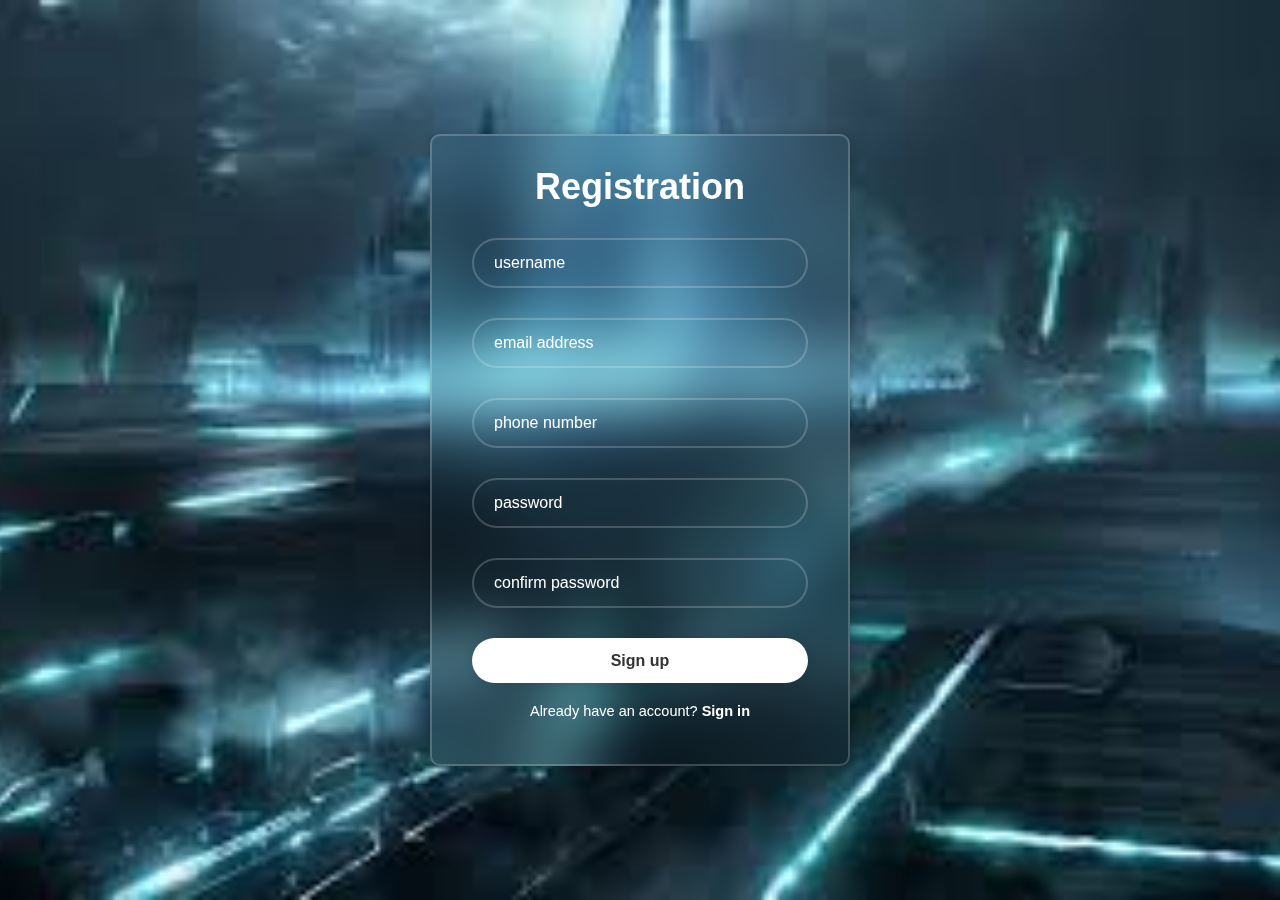
==== docs/signup.html @ b8614477 "Initial commit" ====
<!DOCTYPE html>
<html lang="en">
<head>
    <meta charset="UTF-8">
    <meta name="viewport" content="width=device-width, initial-scale=1.0">
    <title>Form</title>
    <link rel="stylesheet" href="css/style.css">
</head>
<body>

    <div class="wrapper">
        <form action="" >
            <h1>Registration</h1>
            <div class="input-box">
                <input type="text" maxlength="15" placeholder="username" required>
                <i class="bx bxs-user"></i>
            </div>
            <div class="input-box">
                <input type="email" placeholder="email address" required>
                <i class="bx bxs-user"></i>
            </div>
            <div class="input-box">
                <input type="number" placeholder="phone number" maxlength="0" max="11" oninput="limitDigits(event)" required>
                <i class="bx bxs-lock-alt"></i>
            </div>
            <div class="input-box">
                <input type="password" placeholder="password" required>
                <i class="bx bxs-lock-alt"></i>
            </div>
            <div class="input-box">
                <input type="password" placeholder="confirm password" required>
                <i class="bx bxs-lock-alt"></i>
            </div>
            <!-- <div class="remember-forgot">
                <label for=""><input type="checkbox">Remeber me</label>
                <a href="#">Forgot password</a>
            </div> -->

            <button type="submit" class="btn">Sign up</button>

            <div class="register-link">
                <p>Already have an account? <a href="index.html">Sign in</a></p>
            </div>
        </form>
    </div>
     <script>
        function limitDigits(event) {
            const input = event.target;
            const maxLength = 11;
            const value = input.value;

            if (value.length > maxLength) {
                input.value = value.slice(0, maxLength);
            }
        }
    </script>
    
</body>
</html>
---- docs/css/style.css ----
*{
    margin: 0;
    padding: 0;
    box-sizing: border-box;
    font-family: "Poppins", sans-serif;
}

body{
    display: flex;
    justify-content: center;
    align-items: center;
    min-height: 100vh;
    background:url('../image/35.jpeg')no-repeat;
    background-size: cover;
    background-position: center;
    
    
}
.wrapper{
    width: 420px;
    background: transparent;
    border: 2px solid rgba(255, 255, 255,0.2);
    backdrop-filter: blur(28px);
    box-shadow: 0  0 10px rgba(0, 0, 0, 0.2);
    color: #fff;
    border-radius: 10px;
    padding:30px 40px ;
}
.wrapper h1{
    font-size: 36px;
    text-align: center;
}
.wrapper .input-box{
    width: 100%;
    height: 50px;
    margin: 30px 0;
}
.input-box input{
    width: 100%;
    height: 100%;
    background: transparent;
    outline: none;
    border:2px solid rgba(255, 255, 255,0.2);
    border-radius: 40px;
    padding: 20px 45px 20px 20px;
    font-size: 16px;
    color: #fff;
}
.input-box input::placeholder{
    color: #fff;
}
.input-box i {
    position: absolute;
    right: 20px;
    top: 50%;
    transform: translate(-50%);
    font-size: 20px;
}
.wrapper .remember-forgot{
    display: flex;
    justify-content: space-between;
    font-size: 14.5px;
    margin: -15px 0  15px;
}

.remember-forgot lable input{
    accent-color: #fff;
    text-decoration: none;
}
.remember-forgot a{
    color: #fff;
    text-decoration: none;
}
.remember-forgot:hover{
    text-decoration: underline;
}
.wrapper .btn{
    width: 100%;
    height: 45px;
    background: #fff;
    border: none;
    outline: none;
    border-radius: 40px;
    box-shadow: 0 0 10px rgb(0, 0, 0, 0.1);
    cursor: pointer;
    font-size: 16px;
    color: #333;
    font-weight: 600;
}

.wrapper .register-link{
    font-size: 14.5px;
    text-align: center;
    margin: 20px 0 15px;
}

.register-link p a{
    color: #fff;
    text-decoration: none;
    font-weight: 600;
}
.register-link p a:hover{
    text-decoration: underline;
}


/* Hide arrows in Chrome, Safari, and Edge */
input[type="number"]::-webkit-inner-spin-button,
input[type="number"]::-webkit-outer-spin-button {
    -webkit-appearance: none;
    margin: 0;
}

/* Hide arrows in Firefox */
input[type="number"] {
    -moz-appearance: textfield;
}
.btn:hover{
    background-color: rgb(9, 157, 243);
    color: white;
}
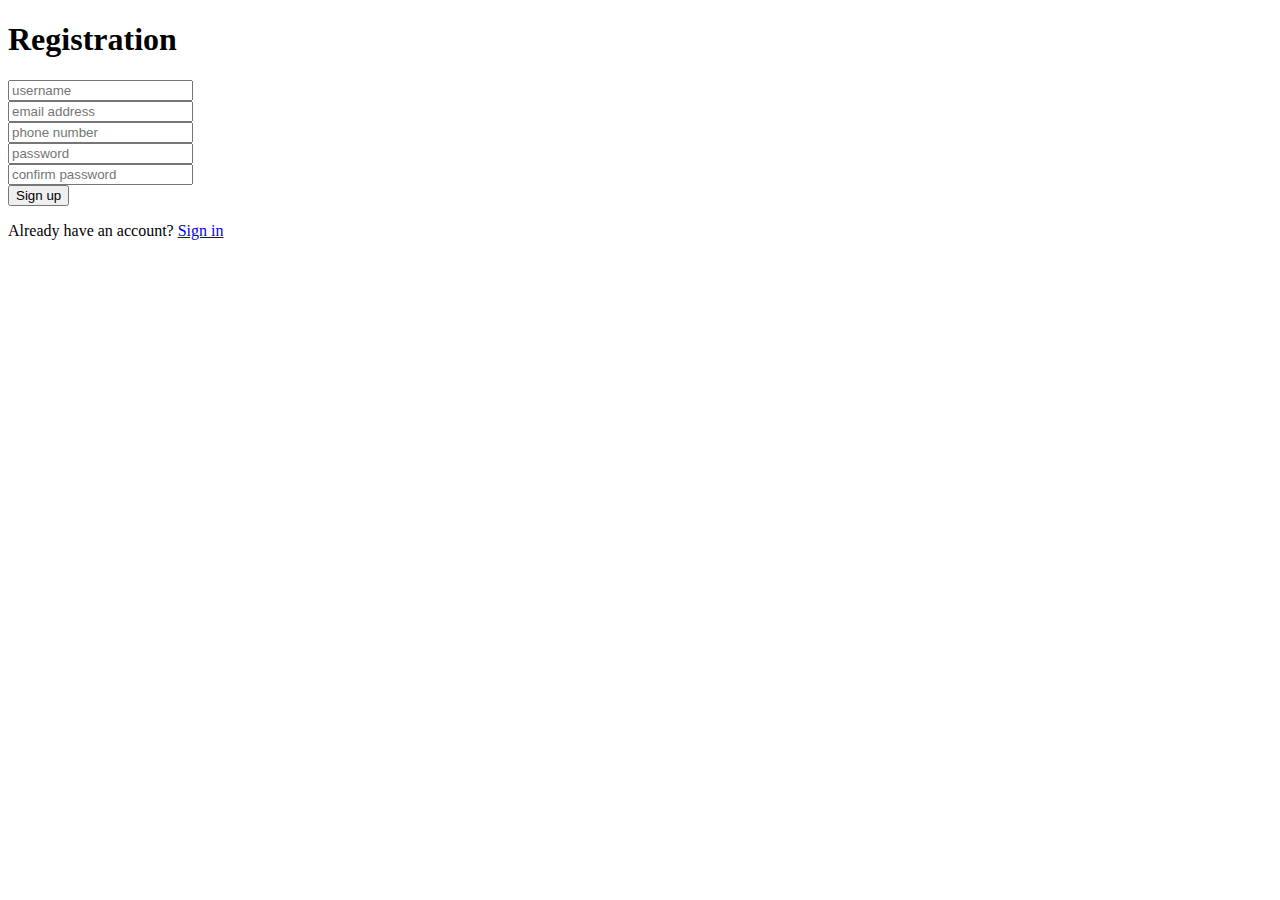
==== commit e5daa182: "new" ====
--- a/docs/signup.html
+++ b/docs/signup.html
@@ -4,7 +4,7 @@
     <meta charset="UTF-8">
     <meta name="viewport" content="width=device-width, initial-scale=1.0">
     <title>Form</title>
-    <link rel="stylesheet" href="css/style.css">
+    <link rel="stylesheet" href="../css/style.css">
 </head>
 <body>
 
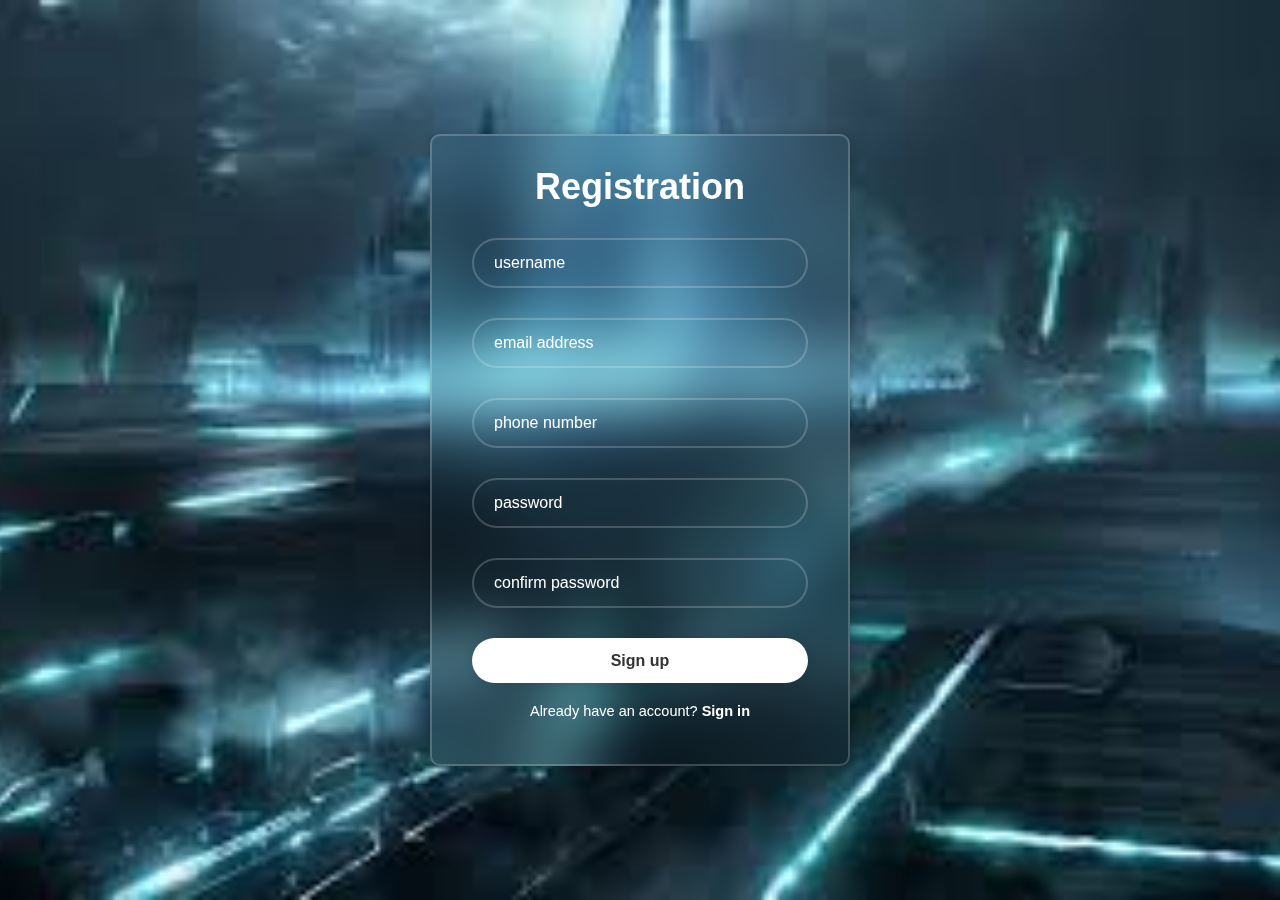
==== commit 2d33a609: "new" ====
--- a/docs/signup.html
+++ b/docs/signup.html
@@ -4,7 +4,7 @@
     <meta charset="UTF-8">
     <meta name="viewport" content="width=device-width, initial-scale=1.0">
     <title>Form</title>
-    <link rel="stylesheet" href="../css/style.css">
+    <link rel="stylesheet" href="./css/style.css">
 </head>
 <body>
 
--- a/docs/css/style.css
+++ b/docs/css/style.css
@@ -0,0 +1,121 @@
+*{
+    margin: 0;
+    padding: 0;
+    box-sizing: border-box;
+    font-family: "Poppins", sans-serif;
+}
+
+body{
+    display: flex;
+    justify-content: center;
+    align-items: center;
+    min-height: 100vh;
+    background:url('../image/35.jpeg')no-repeat;
+    background-size: cover;
+    background-position: center;
+    
+    
+}
+.wrapper{
+    width: 420px;
+    background: transparent;
+    border: 2px solid rgba(255, 255, 255,0.2);
+    backdrop-filter: blur(28px);
+    box-shadow: 0  0 10px rgba(0, 0, 0, 0.2);
+    color: #fff;
+    border-radius: 10px;
+    padding:30px 40px ;
+}
+.wrapper h1{
+    font-size: 36px;
+    text-align: center;
+}
+.wrapper .input-box{
+    width: 100%;
+    height: 50px;
+    margin: 30px 0;
+}
+.input-box input{
+    width: 100%;
+    height: 100%;
+    background: transparent;
+    outline: none;
+    border:2px solid rgba(255, 255, 255,0.2);
+    border-radius: 40px;
+    padding: 20px 45px 20px 20px;
+    font-size: 16px;
+    color: #fff;
+}
+.input-box input::placeholder{
+    color: #fff;
+}
+.input-box i {
+    position: absolute;
+    right: 20px;
+    top: 50%;
+    transform: translate(-50%);
+    font-size: 20px;
+}
+.wrapper .remember-forgot{
+    display: flex;
+    justify-content: space-between;
+    font-size: 14.5px;
+    margin: -15px 0  15px;
+}
+
+.remember-forgot lable input{
+    accent-color: #fff;
+    text-decoration: none;
+}
+.remember-forgot a{
+    color: #fff;
+    text-decoration: none;
+}
+.remember-forgot:hover{
+    text-decoration: underline;
+}
+.wrapper .btn{
+    width: 100%;
+    height: 45px;
+    background: #fff;
+    border: none;
+    outline: none;
+    border-radius: 40px;
+    box-shadow: 0 0 10px rgb(0, 0, 0, 0.1);
+    cursor: pointer;
+    font-size: 16px;
+    color: #333;
+    font-weight: 600;
+}
+
+.wrapper .register-link{
+    font-size: 14.5px;
+    text-align: center;
+    margin: 20px 0 15px;
+}
+
+.register-link p a{
+    color: #fff;
+    text-decoration: none;
+    font-weight: 600;
+}
+.register-link p a:hover{
+    text-decoration: underline;
+}
+
+
+/* Hide arrows in Chrome, Safari, and Edge */
+input[type="number"]::-webkit-inner-spin-button,
+input[type="number"]::-webkit-outer-spin-button {
+    -webkit-appearance: none;
+    margin: 0;
+}
+
+/* Hide arrows in Firefox */
+input[type="number"] {
+    -moz-appearance: textfield;
+}
+.btn:hover{
+    background-color: rgb(9, 157, 243);
+    color: white;
+}